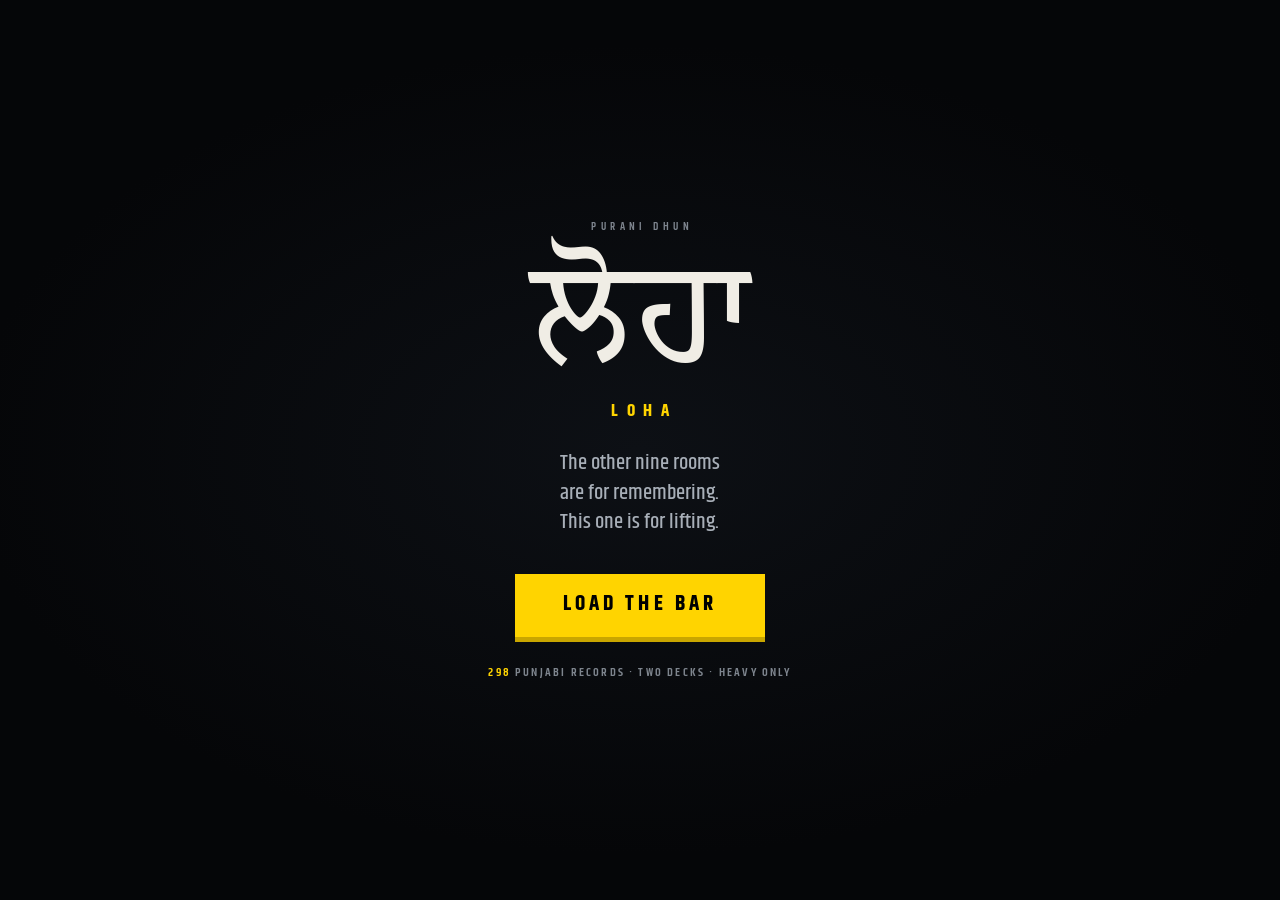
==== gym.html @ 345adf49 "Loha: give the gym playlist its own page, and two decks The tenth room is gone from the main site. N" ====
<!doctype html>
<html lang="en" data-gym>
<head>
<meta charset="utf-8">
<meta name="viewport" content="width=device-width, initial-scale=1, viewport-fit=cover">
<title>Loha — Gym Playlist | Purani Dhun</title>
<meta name="description" content="Punjabi gym playlist. Sidhu Moose Wala, Karan Aujla, Ninja, Varinder Brar — heavy Punjabi records in an iron corridor that moves with the beat.">
<meta name="theme-color" content="#08090b">
<link rel="canonical" href="https://puranidhun.in/gym.html">
<meta property="og:type" content="website">
<meta property="og:url" content="https://puranidhun.in/gym.html">
<meta property="og:site_name" content="Purani Dhun">
<meta property="og:title" content="LOHA — ਲੋਹਾ · the gym playlist">
<meta property="og:description" content="The other nine rooms are for remembering. This one is for lifting. Heavy Punjabi records, in an iron corridor that moves with the beat.">
<meta property="og:image" content="https://puranidhun.in/assets/img/og.png?v=2">
<meta name="twitter:card" content="summary_large_image">
<meta name="twitter:title" content="LOHA — ਲੋਹਾ · the gym playlist">
<meta name="twitter:description" content="The other nine rooms are for remembering. This one is for lifting.">
<meta name="twitter:image" content="https://puranidhun.in/assets/img/og.png?v=2">
<link rel="icon" href="assets/img/favicon.svg" type="image/svg+xml">
<link rel="preconnect" href="https://fonts.googleapis.com">
<link rel="preconnect" href="https://fonts.gstatic.com" crossorigin>
<!-- Khand is the machine, same as the main site. Tiro Gurmukhi is the
     voice here rather than Tiro Devanagari: these are Punjabi records. -->
<link href="https://fonts.googleapis.com/css2?family=Khand:wght@500;600;700&family=Tiro+Gurmukhi&display=swap" rel="stylesheet">
<link rel="stylesheet" href="assets/css/loha.css">
</head>
<body>

<!-- the audio host: rendered, because browsers throttle a display:none
     iframe, but 1px and inert. No picture here either. -->
<div id="yt-host" aria-hidden="true"><div id="yt-player"></div></div>

<a class="skip" href="#deck">Skip to the player</a>

<!-- ══ the corridor ═════════════════════════════════════════════════
     A WebGL tunnel. If the context will not come up, the CSS behind it
     is a lit concrete floor and the page carries on without it. -->
<div id="room" aria-hidden="true"><canvas id="bg"></canvas></div>
<div id="vig" aria-hidden="true"></div>
<div id="grain" aria-hidden="true"></div>

<!-- The room shakes and the type shakes. The CONTROLS DO NOT: a key you
     have to chase around the screen is a broken key, and that goes double
     for anyone whose hands are not steady to begin with. -->
<div id="shell">

  <header id="top">
    <a class="back" href="/">&larr; <span>Purani Dhun</span></a>
    <p class="mark">
      <b class="mark__gur">ਲੋਹਾ</b>
      <span class="mark__lat">Loha &middot; Gym Playlist</span>
    </p>
    <p class="stat"><span id="n-now">--</span><i>/</i><span id="n-all">--</span></p>
  </header>

  <!-- the two decks. One page, one corridor, two playlists. -->
  <nav id="decks" aria-label="Playlists">
    <button class="deck-btn" type="button" data-deck="now" aria-pressed="true">
      <b>Now</b><span>2019 &rarr;</span>
    </button>
    <button class="deck-btn" type="button" data-deck="era" aria-pressed="false">
      <b>The Era</b><span>2005&ndash;18</span>
    </button>
  </nav>

  <main id="deck">
    <div id="type">
      <p class="cue" id="cue">Loaded</p>
      <h1 class="title" id="title">&nbsp;</h1>
      <p class="by" id="by">&nbsp;</p>
      <p class="tags"><span id="year"></span><span id="film"></span></p>
    </div>

    <!-- the bar: a lift, not a scrub. It loads with plates as the song runs -->
    <div class="bar">
      <span class="bar__t" id="t-now">0:00</span>
      <div class="bar__rail">
        <div class="bar__fill" id="fill"></div>
        <div class="bar__beat" id="beatbar"></div>
        <input id="seek" type="range" min="0" max="1000" value="0" step="1" aria-label="Seek">
      </div>
      <span class="bar__t" id="t-all">0:00</span>
    </div>

    <div class="keys">
      <button id="k-prev" class="key" type="button" aria-label="Previous track">
        <svg viewBox="0 0 24 24" aria-hidden="true"><path d="M18 5v14L8 12zM7 5v14"/></svg>
      </button>
      <button id="k-play" class="key key--go" type="button" aria-label="Play" aria-pressed="false">
        <svg class="i-play" viewBox="0 0 24 24" aria-hidden="true"><path d="M8 5l12 7-12 7z"/></svg>
        <svg class="i-pause" viewBox="0 0 24 24" aria-hidden="true"><path d="M8 5h3v14H8zM14 5h3v14h-3z"/></svg>
      </button>
      <button id="k-next" class="key" type="button" aria-label="Next track">
        <svg viewBox="0 0 24 24" aria-hidden="true"><path d="M6 5v14l10-7zM17 5v14"/></svg>
      </button>
    </div>
  </main>

  <footer id="bot">
    <div class="rack">
      <button id="k-shuffle" class="chip" type="button" aria-pressed="false">Shuffle</button>
      <button id="k-tap" class="chip" type="button" aria-label="Tap the tempo">
        Tap <b id="bpm">--</b>
      </button>
      <label class="slide">
        <span>Force</span>
        <input id="force" type="range" min="0" max="100" value="70" step="1" aria-label="Force — how hard the room reacts">
      </label>
      <label class="slide slide--vol">
        <span>Vol</span>
        <input id="vol" type="range" min="0" max="100" value="85" step="1" aria-label="Volume">
      </label>
      <button id="k-haptic" class="chip" type="button" aria-pressed="false">Haptics</button>
      <a id="src" class="chip" href="#" target="_blank" rel="noopener">Source</a>
      <button id="k-list" class="chip chip--n" type="button" aria-expanded="false" aria-controls="list">
        <b id="list-n">0</b> tracks
      </button>
    </div>
  </footer>
</div>

<!-- ══ the door ═════════════════════════════════════════════════════ -->
<div id="gate" role="dialog" aria-modal="true" aria-labelledby="gate-h">
  <div class="gate__in">
    <p class="gate__kick">Purani Dhun</p>
    <h2 id="gate-h" class="gate__mark"><b>ਲੋਹਾ</b><span>Loha</span></h2>
    <p class="gate__line">The other nine rooms are for remembering.
      This one is for lifting.</p>
    <button id="gate-go" type="button" class="gate__key">Load the bar</button>
    <p class="gate__fine"><span id="gate-n">0</span> Punjabi records &middot;
      two decks &middot; heavy only</p>
  </div>
</div>

<!-- ══ the rack ═════════════════════════════════════════════════════ -->
<aside id="list" aria-label="Track list" hidden>
  <div class="list__bar">
    <input id="q" type="search" placeholder="Search a track or an artist…" aria-label="Search tracks" autocomplete="off">
    <button id="list-close" class="chip" type="button">Close</button>
  </div>
  <p class="list__count" id="list-count"></p>
  <ol class="list__rows" id="rows"></ol>
  <p class="list__none" id="none" hidden>Nothing under that name.</p>
</aside>

<script src="assets/js/gym-catalog.js"></script>
<script src="assets/js/corridor.js"></script>
<script src="assets/js/loha.js"></script>
</body>
</html>
---- assets/css/loha.css ----
/* ═══════════════════════════════════════════════════════════════════
   LOHA — ਲੋਹਾ
   The gym room, and the one page on this site that is not the board.
   ─────────────────────────────────────────────────────────────────
   Purani Dhun is swept cement, pale, and every control is a cassette
   deck key. None of that belongs here. This is the other end of the
   same street: a lit corridor in the dark, hazard paint, and type cut
   big enough to read from the floor with a bar on your back.

   What carries over is the discipline, not the palette. Still no
   photographs, still no dependencies, still one weight of meaning per
   element. Khand does the shouting because it already is the lettering
   on Indian shop boards; Tiro Gurmukhi says the name, because these are
   Punjabi records and Gurmukhi is their script.
   ─────────────────────────────────────────────────────────────────
   1  tokens
   2  reset
   3  the corridor, and what sits on it
   4  chrome: keys, chips, sliders
   5  top bar
   6  the deck
   7  the bar
   8  bottom rack
   9  the door
   10 the rack of tracks
   11 narrow screens
   12 reduced motion
   ═══════════════════════════════════════════════════════════════════ */

/* ── 1  tokens ──────────────────────────────────────────────────── */
:root{
  --void:#08090b;
  --steel:#14171c;
  --steel-2:#20252d;
  --edge:#333b45;
  --chalk:#f0ede5;
  --chalk-2:#a8afb8;      /* 7.4:1 on the void */
  --chalk-3:#7e858e;      /* 4.6:1 on the void — the dimmest legal ink */
  --haz:#ffd400;
  --haz-deep:#c9a600;
  --blood:#ff3b2d;
  --ice:#8ce9ff;

  --sign:'Khand','Nirmala UI','Segoe UI',system-ui,sans-serif;
  --gur:'Tiro Gurmukhi','Nirmala UI',Georgia,serif;

  --shell:clamp(1rem,3vw,2.6rem);
  --ease:cubic-bezier(.2,.7,.3,1);

  /* written every frame by loha.js */
  --split:0px;            /* chromatic split on the title */
  --pulse:0;              /* 0..1 beat envelope */
}

/* ── 2  reset ───────────────────────────────────────────────────── */
*,*::before,*::after{box-sizing:border-box}
html{-webkit-text-size-adjust:100%;color-scheme:dark}
body{
  margin:0;
  height:100svh;min-height:30rem;
  overflow:hidden;
  background:var(--void);
  color:var(--chalk);
  font-family:var(--sign);
  font-size:clamp(15px,.4vw + 14px,17px);
  line-height:1.4;
  -webkit-font-smoothing:antialiased;
}
h1,h2,p,ol,ul{margin:0}
ol,ul{list-style:none;padding:0}
a{color:inherit}
svg{display:block}
button,input{font:inherit;color:inherit}
:focus-visible{outline:2px solid var(--haz);outline-offset:3px}

#yt-host{position:fixed;left:0;bottom:0;width:1px;height:1px;overflow:hidden;opacity:.01;pointer-events:none}

.skip{
  position:fixed;top:-4rem;left:var(--shell);z-index:200;
  background:var(--haz);color:#000;padding:.6rem 1rem;
  text-decoration:none;font-weight:700;letter-spacing:.08em;
  text-transform:uppercase;transition:top .2s;
}
.skip:focus{top:.7rem}

/* ── 3  the corridor ────────────────────────────────────────────── */
/*  The corridor sits in a box larger than the window on every side, so
    the shake can throw it around without ever exposing an edge. */
#room{position:fixed;inset:-2.5rem;z-index:0;will-change:transform}
#bg{
  position:absolute;inset:0;width:100%;height:100%;
  display:block;
  /* what shows if WebGL never comes up: a lit floor, not a black hole */
  background:
    radial-gradient(ellipse 90% 55% at 50% 108%, #2a2f38 0%, transparent 70%),
    radial-gradient(ellipse 60% 40% at 50% 38%,  #1a1f26 0%, transparent 72%),
    linear-gradient(#07080a, #0d1014 60%, #050608);
}
/* a hard vignette over the top, so the type always has ground to sit on */
#vig{
  position:fixed;inset:0;z-index:1;pointer-events:none;
  background:
    radial-gradient(ellipse 62% 48% at 50% 46%, rgba(0,0,0,.72) 0%, rgba(0,0,0,.30) 45%, transparent 72%),
    linear-gradient(rgba(0,0,0,.80), transparent 26%, transparent 62%, rgba(0,0,0,.88));
}
/* dust on the lens: scanlines plus a static grain plate */
#grain{
  position:fixed;inset:-50%;z-index:2;pointer-events:none;opacity:.16;
  background-image:
    repeating-linear-gradient(0deg, rgba(0,0,0,.55) 0 1px, transparent 1px 3px),
    url("data:image/svg+xml;utf8,<svg xmlns='http://www.w3.org/2000/svg' width='140' height='140'><filter id='n'><feTurbulence type='fractalNoise' baseFrequency='.9' numOctaves='3'/></filter><rect width='140' height='140' filter='url(%23n)' opacity='.5'/></svg>");
  animation:drift .9s steps(3) infinite;
}
@keyframes drift{
  0%{transform:translate(0,0)}      33%{transform:translate(-2%,1.5%)}
  66%{transform:translate(1.5%,-1%)} 100%{transform:translate(0,0)}
}

/*  The shell holds everything you can touch and never moves. Only #type
    below rides the beat, and it has nothing clickable in it. */
#shell{
  position:fixed;inset:0;z-index:3;
  display:flex;flex-direction:column;
  padding:var(--shell);
  gap:.6rem;
}
#type{
  display:flex;flex-direction:column;align-items:center;gap:.5rem;
  will-change:transform;
}

/* ── 4  chrome ──────────────────────────────────────────────────── */
/*  A key here is a plate: square, heavy, bordered, and it goes DOWN
    and lights up when struck. Nothing is rounded and nothing glows on
    hover alone. */
.key{
  width:3.4rem;height:3.4rem;padding:0;
  display:grid;place-items:center;
  border:2px solid var(--edge);background:rgba(20,23,28,.72);
  color:var(--chalk);cursor:pointer;
  backdrop-filter:blur(3px);
  transition:border-color .12s var(--ease), background .12s var(--ease),
             transform .07s var(--ease), color .12s var(--ease);
}
.key svg{width:1.15rem;height:1.15rem;fill:currentColor}
.key:hover{border-color:var(--haz);color:var(--haz)}
.key:active{transform:translateY(3px) scale(.97);background:var(--haz);color:#000;border-color:var(--haz)}
.key--go{
  width:5rem;height:5rem;border-color:var(--haz);
  background:var(--haz);color:#000;
}
.key--go svg{width:1.7rem;height:1.7rem}
.key--go:hover{background:#fff0a0;border-color:#fff0a0;color:#000}
.key--go:active{transform:translateY(3px) scale(.97)}
.i-pause{display:none}
.key--go[aria-pressed="true"] .i-play{display:none}
.key--go[aria-pressed="true"] .i-pause{display:block}

.chip{
  border:1px solid var(--edge);background:rgba(12,14,18,.68);
  color:var(--chalk-2);cursor:pointer;text-decoration:none;
  padding:.42rem .8rem .38rem;
  font-weight:600;font-size:.82rem;letter-spacing:.12em;text-transform:uppercase;
  display:inline-flex;align-items:center;gap:.4rem;white-space:nowrap;
  backdrop-filter:blur(3px);
  transition:color .14s var(--ease), border-color .14s var(--ease),
             background .14s var(--ease), transform .07s var(--ease);
}
.chip:hover{color:var(--chalk);border-color:var(--chalk-3)}
.chip:active{transform:translateY(2px)}
.chip[aria-pressed="true"],.chip[aria-expanded="true"]{
  background:var(--haz);border-color:var(--haz);color:#000;
}
.chip b{font-weight:700;color:var(--haz);font-variant-numeric:tabular-nums}
.chip[aria-pressed="true"] b,.chip[aria-expanded="true"] b{color:#000}

.slide{display:flex;align-items:center;gap:.5rem}
.slide span{
  font-weight:600;font-size:.72rem;letter-spacing:.16em;
  text-transform:uppercase;color:var(--chalk-3);
}
input[type=range]{
  -webkit-appearance:none;appearance:none;background:none;cursor:pointer;
  height:18px;width:5.5rem;
}
input[type=range]::-webkit-slider-runnable-track{
  height:3px;background:linear-gradient(90deg,var(--haz) var(--p,0%),var(--edge) var(--p,0%));
}
input[type=range]::-moz-range-track{height:3px;background:var(--edge)}
input[type=range]::-moz-range-progress{height:3px;background:var(--haz)}
input[type=range]::-webkit-slider-thumb{
  -webkit-appearance:none;width:6px;height:16px;border-radius:0;
  background:var(--chalk);margin-top:-6.5px;
}
input[type=range]::-moz-range-thumb{width:6px;height:16px;border-radius:0;border:0;background:var(--chalk)}

/* ── 5  top bar ─────────────────────────────────────────────────── */
#top{
  flex:none;display:flex;align-items:flex-start;justify-content:space-between;
  gap:1rem;
}
.back{
  text-decoration:none;color:var(--chalk-3);
  font-weight:600;font-size:.78rem;letter-spacing:.14em;text-transform:uppercase;
  border-bottom:1px solid transparent;padding-bottom:.15rem;
  transition:color .16s, border-color .16s;
}
.back:hover{color:var(--haz);border-color:var(--haz)}
.mark{text-align:center;line-height:1}
.mark__gur{
  display:block;font-family:var(--gur);font-weight:400;
  font-size:clamp(1.5rem,4.2vw,2.3rem);color:var(--chalk);
}
.mark__lat{
  display:block;margin-top:.35rem;
  font-weight:600;font-size:.7rem;letter-spacing:.34em;
  text-transform:uppercase;color:var(--haz);padding-left:.34em;
}
.stat{
  font-weight:700;font-size:.82rem;letter-spacing:.1em;color:var(--chalk-3);
  font-variant-numeric:tabular-nums;
}
.stat i{font-style:normal;opacity:.5;margin:0 .2em}
.stat span:first-child{color:var(--haz)}

/* ── 6  the deck ────────────────────────────────────────────────── */
#deck{
  flex:1;min-height:0;
  display:flex;flex-direction:column;align-items:center;justify-content:center;
  gap:.5rem;text-align:center;
}
.cue{
  font-weight:600;font-size:.72rem;letter-spacing:.4em;text-transform:uppercase;
  color:var(--haz);padding-left:.4em;
}
/*  the title takes the whole room. The chromatic split is written from
    JS on the beat — two ghosts, red behind and ice in front, the way a
    misaligned print looks. */
.title{
  font-weight:700;line-height:.86;
  font-size:clamp(2.4rem,12vw,8.5rem);
  letter-spacing:-.015em;text-transform:uppercase;
  color:var(--chalk);
  text-wrap:balance;max-width:16ch;
  text-shadow:
    calc(var(--split) * -1) 0 rgba(255,59,45,.85),
    var(--split) 0 rgba(140,233,255,.75);
}
.by{
  font-weight:600;font-size:clamp(.9rem,2.2vw,1.15rem);
  letter-spacing:.2em;text-transform:uppercase;color:var(--chalk-2);
}
.tags{
  display:flex;gap:.9rem;justify-content:center;
  font-weight:600;font-size:.76rem;letter-spacing:.16em;
  text-transform:uppercase;color:var(--chalk-3);
  font-variant-numeric:tabular-nums;min-height:1.1em;
}
.tags span:empty{display:none}

/* ── 7  the bar ─────────────────────────────────────────────────── */
.bar{
  width:min(100%,52rem);display:flex;align-items:center;gap:.85rem;
  margin-top:.9rem;
}
.bar__t{
  font-weight:600;font-size:.82rem;color:var(--chalk-3);
  font-variant-numeric:tabular-nums;min-width:3.6ch;
}
.bar__rail{position:relative;flex:1;height:16px;min-width:0;background:rgba(8,9,11,.7);border:1px solid var(--edge)}
/* the plate stack: hazard diagonals, and they only exist where the song
   has actually got to */
.bar__fill{
  position:absolute;inset:1px auto 1px 1px;width:0;
  background-image:repeating-linear-gradient(-45deg,
    var(--haz) 0 7px, #0b0c0e 7px 14px);
  transition:width .18s linear;
}
/* the beat lands as a white edge riding the head of the stack */
.bar__beat{
  position:absolute;top:-3px;bottom:-3px;width:2px;left:0;
  background:var(--chalk);opacity:0;transform:translateX(-1px);
}
.bar__rail input[type=range]{
  position:absolute;inset:-8px 0;width:100%;height:auto;margin:0;opacity:0;cursor:pointer;
}

.keys{display:flex;align-items:center;gap:.9rem;margin-top:1.1rem}

/* ── 8  bottom rack ─────────────────────────────────────────────── */
#bot{flex:none}
.rack{
  display:flex;flex-wrap:wrap;align-items:center;justify-content:center;
  gap:.5rem .7rem;
}

/* ── 9  the door ────────────────────────────────────────────────── */
#gate{
  position:fixed;inset:0;z-index:50;
  display:grid;place-items:center;text-align:center;
  background:radial-gradient(ellipse 70% 60% at 50% 50%, #0d1015 0%, #050608 75%);
  transition:opacity .55s var(--ease), visibility .55s;
}
#gate[data-open]{opacity:0;visibility:hidden;pointer-events:none}
.gate__in{padding:var(--shell);max-width:36rem}
.gate__kick{
  font-weight:600;font-size:.7rem;letter-spacing:.4em;text-transform:uppercase;
  color:var(--chalk-3);margin-bottom:1.6rem;padding-left:.4em;
}
.gate__mark{line-height:.9}
.gate__mark b{
  display:block;font-family:var(--gur);font-weight:400;
  font-size:clamp(4rem,17vw,9rem);color:var(--chalk);
}
.gate__mark span{
  display:block;margin-top:.9rem;
  font-weight:700;font-size:clamp(.8rem,2.4vw,1.05rem);
  letter-spacing:.5em;text-transform:uppercase;color:var(--haz);padding-left:.5em;
}
.gate__line{
  margin:1.9rem auto 2.3rem;max-width:26ch;
  font-weight:500;font-size:clamp(1rem,2.6vw,1.3rem);
  color:var(--chalk-2);text-wrap:balance;
}
.gate__key{
  border:0;cursor:pointer;
  padding:1.05rem 3rem 1.1rem;
  background:var(--haz);color:#000;
  font-weight:700;font-size:clamp(1rem,2.6vw,1.3rem);
  letter-spacing:.2em;text-transform:uppercase;
  box-shadow:0 5px 0 var(--haz-deep);
  transition:transform .08s var(--ease), box-shadow .08s var(--ease), background .16s;
}
.gate__key:hover{background:#ffe250}
.gate__key:active{transform:translateY(5px);box-shadow:0 0 0 var(--haz-deep)}
.gate__fine{
  margin-top:1.7rem;
  font-weight:600;font-size:.76rem;letter-spacing:.18em;
  text-transform:uppercase;color:var(--chalk-3);
}
.gate__fine span{color:var(--haz);font-variant-numeric:tabular-nums}

/* ── 10  the rack of tracks ─────────────────────────────────────── */
#list{
  position:fixed;inset:0;z-index:40;
  /*  Opaque, not a tint: at 96% the corridor and a 6rem song title still
      read straight through the rows behind. A track list has to be a
      list. */
  background:
    radial-gradient(ellipse 80% 50% at 50% 0%, #12151b 0%, transparent 70%),
    #06070a;
  display:flex;flex-direction:column;
  opacity:0;transform:translateY(1.2rem);pointer-events:none;
  transition:opacity .28s var(--ease), transform .28s var(--ease);
}
/* an id selector outranks the UA's [hidden]{display:none}; say it here
   or the closed panel keeps eating clicks meant for the deck */
#list[hidden]{display:none}
#list[data-open]{opacity:1;transform:none;pointer-events:auto}
.list__bar{display:flex;gap:.9rem;align-items:center;padding:var(--shell) var(--shell) .8rem}
#q{
  flex:1;min-width:0;padding:.55rem 0;background:none;
  border:0;border-bottom:2px solid var(--edge);
  font-weight:600;font-size:clamp(1.1rem,3vw,1.7rem);
  letter-spacing:.06em;text-transform:uppercase;color:var(--chalk);
}
#q::placeholder{color:var(--chalk-3);text-transform:none;letter-spacing:.02em;font-weight:500}
#q:focus{outline:none;border-color:var(--haz)}
.list__count{
  padding:0 var(--shell) .6rem;
  font-weight:600;font-size:.76rem;letter-spacing:.18em;
  text-transform:uppercase;color:var(--chalk-3);font-variant-numeric:tabular-nums;
}
.list__rows{overflow-y:auto;flex:1;padding:0 var(--shell) 3rem}
.list__none{padding:3rem var(--shell);text-align:center;color:var(--chalk-3)}
.row{
  display:grid;grid-template-columns:3rem 1fr auto;gap:.1rem .9rem;
  align-items:center;width:100%;
  padding:.62rem .5rem;background:none;border:0;
  border-bottom:1px solid #1b1f26;text-align:left;cursor:pointer;
  transition:background .12s, padding-left .12s;
}
.row:hover{background:#12151a;padding-left:.85rem}
.row__i{
  grid-row:1 / span 2;font-weight:700;font-size:.95rem;color:var(--chalk-3);
  font-variant-numeric:tabular-nums;
}
.row__t{
  grid-column:2;grid-row:1;
  font-weight:700;font-size:1.05rem;letter-spacing:.05em;
  text-transform:uppercase;color:var(--chalk);line-height:1.2;
}
.row__a{grid-column:2;grid-row:2;font-weight:500;font-size:.86rem;color:var(--chalk-3)}
.row__s{
  grid-column:3;grid-row:1 / span 2;
  font-weight:600;font-size:.88rem;color:var(--chalk-3);font-variant-numeric:tabular-nums;
}
.row[aria-current="true"]{background:#171b21}
.row[aria-current="true"] .row__i,
.row[aria-current="true"] .row__t{color:var(--haz)}

/* ── 11  narrow screens ─────────────────────────────────────────── */
@media (max-width:760px){
  #shell{gap:.4rem}
  #top{gap:.5rem;align-items:center}
  /*  Three things across a 390px bar, and none of them may wrap: a
      two-line back link shoves the wordmark sideways and the whole
      header lists to one side. */
  .back,.mark__lat,.mark__gur,.stat{white-space:nowrap}
  .mark__gur{font-size:1.35rem}
  .mark__lat{letter-spacing:.2em;font-size:.58rem;margin-top:.25rem}
  .title{font-size:clamp(2rem,13vw,3.4rem);max-width:14ch}
  .keys{margin-top:.7rem;gap:.7rem}
  .rack{gap:.4rem .5rem}
  .slide--vol{display:none}
  .bar{margin-top:.6rem}
}
@media (max-width:420px){
  .chip{padding:.4rem .6rem .36rem;font-size:.74rem;letter-spacing:.08em}
  .slide{display:none}
  /* the arrow alone is the back link once there is no room for the words */
  .back span{display:none}
  .mark__lat{letter-spacing:.16em}
}
@media (pointer:coarse){
  .chip{padding:.62rem .8rem .58rem}
  .row{padding-block:.8rem}
  input[type=range]{height:30px}
}
/* a short landscape phone: give the type back to the corridor */
@media (max-height:520px){
  .title{font-size:clamp(1.6rem,7vw,2.6rem)}
  .cue,.tags{display:none}
  .keys{margin-top:.4rem}
  .key{width:2.8rem;height:2.8rem}
  .key--go{width:3.6rem;height:3.6rem}
}

/* ── 12  reduced motion ─────────────────────────────────────────── */
/*  The shake, the split and the strobing are the whole point of this
    page and are exactly what a vestibular disorder cannot take. On
    reduce, loha.js clamps Force to a floor and stops moving the shell;
    here the grain stops drifting and the transitions go away. */
@media (prefers-reduced-motion:reduce){
  *,*::before,*::after{
    animation-duration:.001ms !important;animation-iteration-count:1 !important;
    transition-duration:.001ms !important;
  }
  #grain{animation:none}
  .title{text-shadow:none}
}

/* ── 13  the two decks ──────────────────────────────────────────── */
/*  One page, two playlists. The switch is a pair of plates bolted to
    the wall, not a tab strip — the live one is painted hazard. */
#decks{
  flex:none;display:flex;justify-content:center;gap:.4rem;
  margin-top:.2rem;
}
.deck-btn{
  border:1px solid var(--edge);background:rgba(12,14,18,.7);
  color:var(--chalk-2);cursor:pointer;
  padding:.42rem 1.15rem .38rem;
  display:flex;flex-direction:column;align-items:center;gap:.05rem;
  backdrop-filter:blur(3px);
  transition:color .14s var(--ease), border-color .14s var(--ease),
             background .14s var(--ease), transform .07s var(--ease);
}
.deck-btn b{
  font-weight:700;font-size:.86rem;letter-spacing:.16em;text-transform:uppercase;
  line-height:1.1;
}
.deck-btn span{
  font-weight:600;font-size:.64rem;letter-spacing:.14em;
  color:var(--chalk-3);font-variant-numeric:tabular-nums;line-height:1.1;
}
.deck-btn:hover{color:var(--chalk);border-color:var(--chalk-3)}
.deck-btn:active{transform:translateY(2px)}
.deck-btn[aria-pressed="true"]{
  background:var(--haz);border-color:var(--haz);color:#000;
}
.deck-btn[aria-pressed="true"] span{color:rgba(0,0,0,.62)}

/* the tap key goes quiet once this track's tempo has actually been set */
#k-tap.is-set b{color:var(--ice)}
#k-tap.is-set[aria-pressed="true"] b{color:#000}

@media (max-width:420px){
  .deck-btn{padding:.36rem .7rem .32rem}
  .deck-btn b{font-size:.76rem;letter-spacing:.1em}
  .deck-btn span{font-size:.58rem}
}
@media (max-height:520px){
  #decks{margin-top:0}
  .deck-btn span{display:none}
}
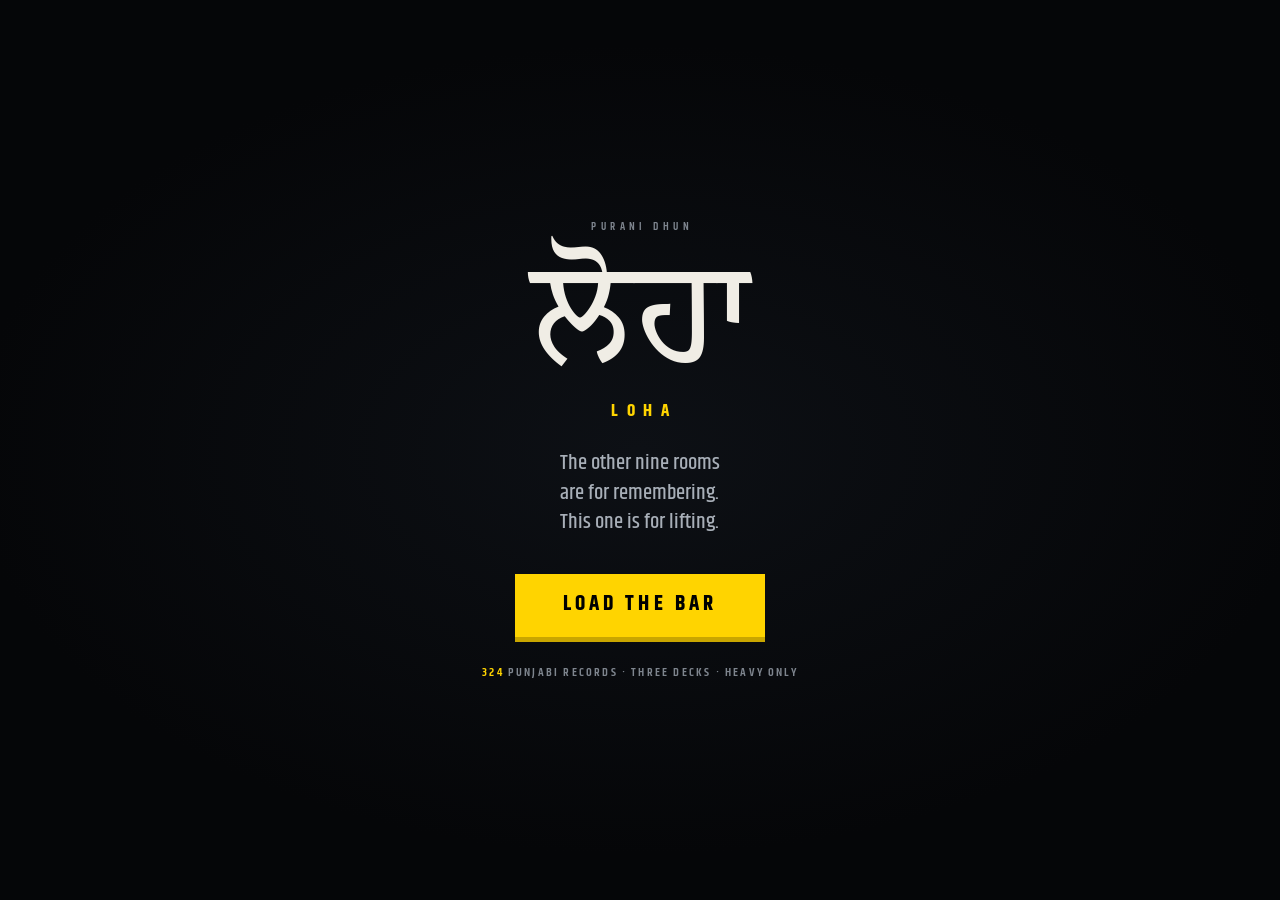
==== commit c06f4a8d: "Loha: a third deck, Badmashi, and a corridor that changes with it Gangster and outlaw Punjabi, from " ====
--- a/gym.html
+++ b/gym.html
@@ -54,13 +54,17 @@
     <p class="stat"><span id="n-now">--</span><i>/</i><span id="n-all">--</span></p>
   </header>
 
-  <!-- the two decks. One page, one corridor, two playlists. -->
+  <!-- Three decks. One page, one corridor, and the corridor changes
+       colour depending on which one you are standing in. -->
   <nav id="decks" aria-label="Playlists">
     <button class="deck-btn" type="button" data-deck="now" aria-pressed="true">
       <b>Now</b><span>2019 &rarr;</span>
     </button>
     <button class="deck-btn" type="button" data-deck="era" aria-pressed="false">
       <b>The Era</b><span>2005&ndash;18</span>
+    </button>
+    <button class="deck-btn" type="button" data-deck="badmashi" aria-pressed="false">
+      <b>Badmashi</b><span>&larr;2000&ndash;16</span>
     </button>
   </nav>
 
@@ -129,7 +133,7 @@
       This one is for lifting.</p>
     <button id="gate-go" type="button" class="gate__key">Load the bar</button>
     <p class="gate__fine"><span id="gate-n">0</span> Punjabi records &middot;
-      two decks &middot; heavy only</p>
+      three decks &middot; heavy only</p>
   </div>
 </div>
 
--- a/assets/css/loha.css
+++ b/assets/css/loha.css
@@ -450,9 +450,35 @@
   .title{text-shadow:none}
 }
 
-/* ── 13  the two decks ──────────────────────────────────────────── */
-/*  One page, two playlists. The switch is a pair of plates bolted to
-    the wall, not a tab strip — the live one is painted hazard. */
+/* ── 13  the three decks ────────────────────────────────────────── */
+/*  One page, three playlists. The switch is a row of plates bolted to
+    the wall, not a tab strip — the live one is painted in whatever the
+    room is lit with.
+
+    Each deck repaints the whole page, not just the corridor: the accent
+    token is swapped on <html data-deck>, so every chip, slider, underline
+    and lit key follows the room. Now is hazard yellow, the Era is
+    tungsten amber, Badmashi is red.
+
+    All three clear 4.5:1 on the void (#08090b) and carry black text when
+    a key is pressed down — 5.6:1 for the red, which is the tightest. */
+:root[data-deck="era"]{
+  --haz:#ff9c24;
+  --haz-deep:#c26f10;
+}
+:root[data-deck="badmashi"]{
+  --haz:#ff3b2d;
+  --haz-deep:#b3211a;
+  --ice:#ff9d94;
+}
+/*  Badmashi is the one deck that is not lit from above. The vignette
+    closes in and the ground goes to almost nothing, so the corridor is
+    doing the talking and the type sits in what is left. */
+:root[data-deck="badmashi"] #vig{
+  background:
+    radial-gradient(ellipse 62% 48% at 50% 46%, rgba(0,0,0,.80) 0%, rgba(0,0,0,.38) 45%, transparent 74%),
+    linear-gradient(rgba(0,0,0,.86), transparent 24%, transparent 60%, rgba(0,0,0,.92));
+}
 #decks{
   flex:none;display:flex;justify-content:center;gap:.4rem;
   margin-top:.2rem;
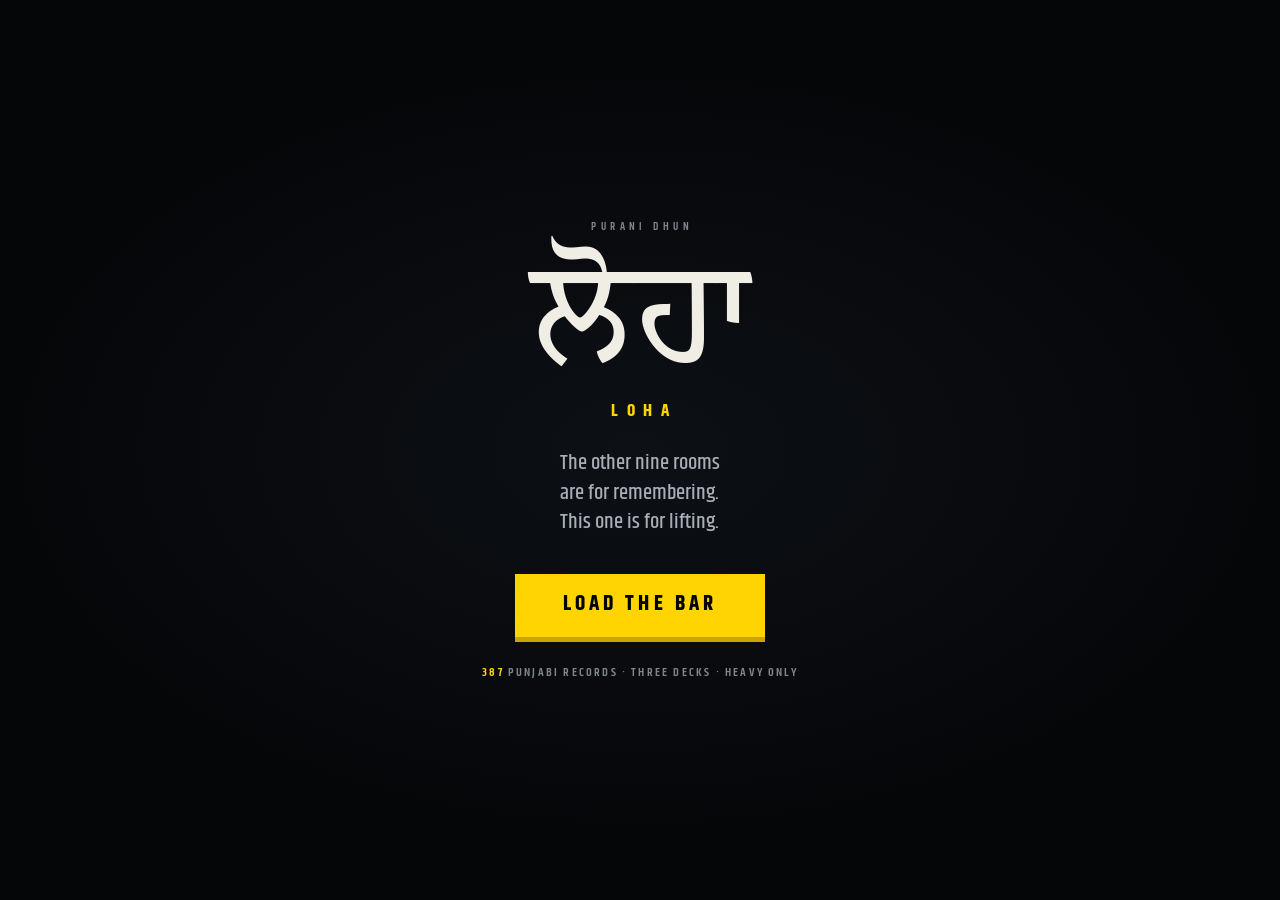
==== commit 57ed6789: "Loha: badmashi to 239 tracks, 2000-2016, and cut the filler Three things, all of them corrections.  " ====
--- a/gym.html
+++ b/gym.html
@@ -64,7 +64,7 @@
       <b>The Era</b><span>2005&ndash;18</span>
     </button>
     <button class="deck-btn" type="button" data-deck="badmashi" aria-pressed="false">
-      <b>Badmashi</b><span>&larr;2000&ndash;16</span>
+      <b>Badmashi</b><span>2000&ndash;16</span>
     </button>
   </nav>
 
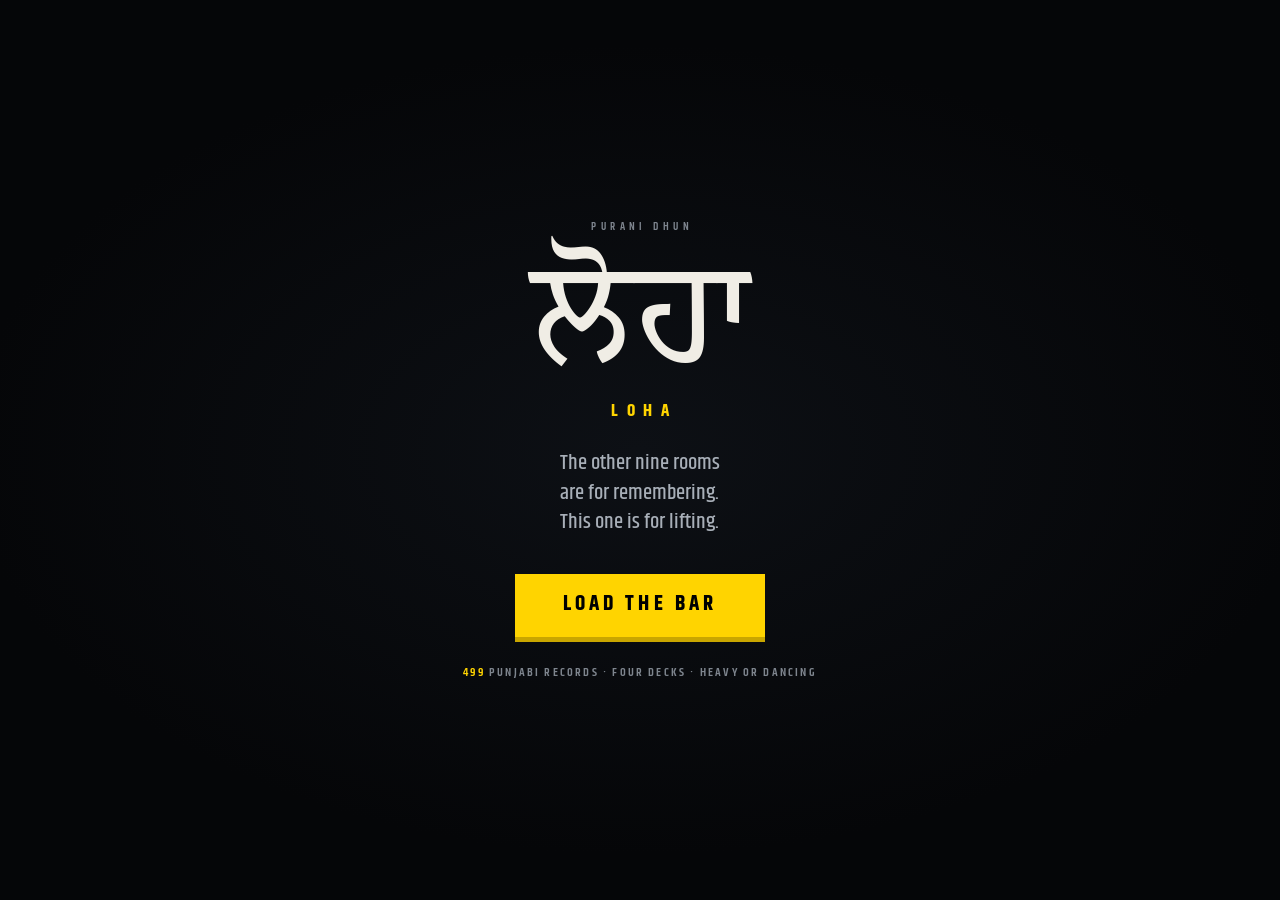
==== commit c240a210: "Loha: a fourth deck, Dance, and a lighting rig to go with it 191 Punjabi floor-fillers, 2000 to now." ====
--- a/gym.html
+++ b/gym.html
@@ -54,8 +54,9 @@
     <p class="stat"><span id="n-now">--</span><i>/</i><span id="n-all">--</span></p>
   </header>
 
-  <!-- Three decks. One page, one corridor, and the corridor changes
-       colour depending on which one you are standing in. -->
+  <!-- Four decks. One page, one corridor, and the corridor is a different
+       room in each: hazard yellow, tungsten, red on rust, and — for Dance
+       — the same corridor with a lighting rig patched into it. -->
   <nav id="decks" aria-label="Playlists">
     <button class="deck-btn" type="button" data-deck="now" aria-pressed="true">
       <b>Now</b><span>2019 &rarr;</span>
@@ -65,6 +66,9 @@
     </button>
     <button class="deck-btn" type="button" data-deck="badmashi" aria-pressed="false">
       <b>Badmashi</b><span>2000&ndash;16</span>
+    </button>
+    <button class="deck-btn" type="button" data-deck="dance" aria-pressed="false">
+      <b>Dance</b><span>2000&ndash;26</span>
     </button>
   </nav>
 
@@ -133,7 +137,7 @@
       This one is for lifting.</p>
     <button id="gate-go" type="button" class="gate__key">Load the bar</button>
     <p class="gate__fine"><span id="gate-n">0</span> Punjabi records &middot;
-      three decks &middot; heavy only</p>
+      four decks &middot; heavy or dancing</p>
   </div>
 </div>
 
--- a/assets/css/loha.css
+++ b/assets/css/loha.css
@@ -471,6 +471,14 @@
   --haz-deep:#b3211a;
   --ice:#ff9d94;
 }
+/*  Rani pink: the colour of every Punjabi wedding tent there has ever
+    been. 6.0:1 on the void, 6.4:1 against the black it carries when a key
+    is down — the widest margin of the four. */
+:root[data-deck="dance"]{
+  --haz:#ff3d9a;
+  --haz-deep:#b81f68;
+  --ice:#8ce9ff;
+}
 /*  Badmashi is the one deck that is not lit from above. The vignette
     closes in and the ground goes to almost nothing, so the corridor is
     doing the talking and the type sits in what is left. */
@@ -512,9 +520,19 @@
 #k-tap.is-set[aria-pressed="true"] b{color:#000}
 
 @media (max-width:420px){
-  .deck-btn{padding:.36rem .7rem .32rem}
-  .deck-btn b{font-size:.76rem;letter-spacing:.1em}
-  .deck-btn span{font-size:.58rem}
+  .deck-btn{padding:.36rem .6rem .32rem}
+  .deck-btn b{font-size:.74rem;letter-spacing:.07em}
+  .deck-btn span{font-size:.56rem;letter-spacing:.06em}
+  #decks{gap:.3rem}
+}
+/*  Four decks across a 320px screen. The year ranges are the first thing
+    to go — the names already say what each one is, and a rail you have to
+    scroll to find the fourth deck on is worse than a rail without dates. */
+@media (max-width:365px){
+  .deck-btn{padding:.34rem .42rem .3rem}
+  .deck-btn b{font-size:.68rem;letter-spacing:.03em}
+  .deck-btn span{display:none}
+  #decks{gap:.22rem}
 }
 @media (max-height:520px){
   #decks{margin-top:0}
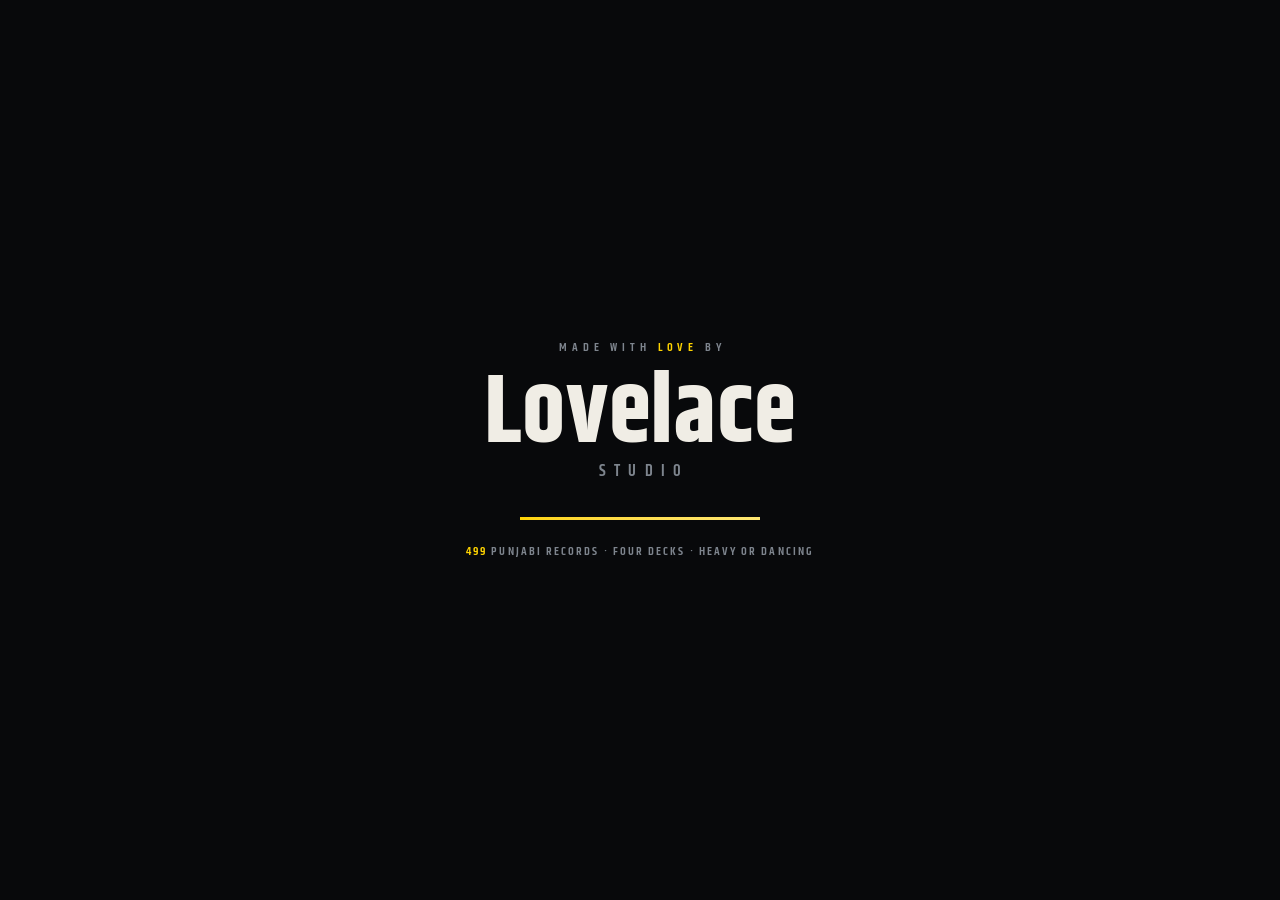
==== commit 496df5f1: "The transport, the rooms, English only, and a loading screen Five changes, plus three bugs found on " ====
--- a/gym.html
+++ b/gym.html
@@ -10,19 +10,23 @@
 <meta property="og:type" content="website">
 <meta property="og:url" content="https://puranidhun.in/gym.html">
 <meta property="og:site_name" content="Purani Dhun">
-<meta property="og:title" content="LOHA — ਲੋਹਾ · the gym playlist">
+<meta property="og:title" content="LOHA — the gym playlist">
 <meta property="og:description" content="The other nine rooms are for remembering. This one is for lifting. Heavy Punjabi records, in an iron corridor that moves with the beat.">
-<meta property="og:image" content="https://puranidhun.in/assets/img/og.png?v=2">
+<meta property="og:image" content="https://puranidhun.in/assets/img/og-gym.png?v=4">
+<meta property="og:image:width" content="1200">
+<meta property="og:image:height" content="630">
+<meta property="og:image:alt" content="Loha, lit at the end of a dark corridor in hazard yellow">
 <meta name="twitter:card" content="summary_large_image">
-<meta name="twitter:title" content="LOHA — ਲੋਹਾ · the gym playlist">
+<meta name="twitter:title" content="LOHA — the gym playlist">
 <meta name="twitter:description" content="The other nine rooms are for remembering. This one is for lifting.">
-<meta name="twitter:image" content="https://puranidhun.in/assets/img/og.png?v=2">
+<meta name="twitter:image" content="https://puranidhun.in/assets/img/og-gym.png?v=4">
 <link rel="icon" href="assets/img/favicon.svg" type="image/svg+xml">
 <link rel="preconnect" href="https://fonts.googleapis.com">
 <link rel="preconnect" href="https://fonts.gstatic.com" crossorigin>
-<!-- Khand is the machine, same as the main site. Tiro Gurmukhi is the
-     voice here rather than Tiro Devanagari: these are Punjabi records. -->
-<link href="https://fonts.googleapis.com/css2?family=Khand:wght@500;600;700&family=Tiro+Gurmukhi&display=swap" rel="stylesheet">
+<!-- Khand alone. The site used to set every wordmark twice, once in the
+     record's own script and once in Latin under it; it now sets each one
+     once, in Latin, and the second face is no longer needed. -->
+<link href="https://fonts.googleapis.com/css2?family=Khand:wght@500;600;700&display=swap" rel="stylesheet">
 <link rel="stylesheet" href="assets/css/loha.css">
 </head>
 <body>
@@ -48,8 +52,8 @@
   <header id="top">
     <a class="back" href="/">&larr; <span>Purani Dhun</span></a>
     <p class="mark">
-      <b class="mark__gur">ਲੋਹਾ</b>
-      <span class="mark__lat">Loha &middot; Gym Playlist</span>
+      <b class="mark__lat mark__lat--solo">Loha</b>
+      <span class="mark__lat">Gym Playlist</span>
     </p>
     <p class="stat"><span id="n-now">--</span><i>/</i><span id="n-all">--</span></p>
   </header>
@@ -121,6 +125,8 @@
       </label>
       <button id="k-haptic" class="chip" type="button" aria-pressed="false">Haptics</button>
       <a id="src" class="chip" href="#" target="_blank" rel="noopener">Source</a>
+      <a class="chip chip--go" href="max.html">Worldwide &rarr;</a>
+      <button id="k-made" class="chip chip--made" type="button">Made by Lovelace</button>
       <button id="k-list" class="chip chip--n" type="button" aria-expanded="false" aria-controls="list">
         <b id="list-n">0</b> tracks
       </button>
@@ -128,16 +134,20 @@
   </footer>
 </div>
 
-<!-- ══ the door ═════════════════════════════════════════════════════ -->
-<div id="gate" role="dialog" aria-modal="true" aria-labelledby="gate-h">
-  <div class="gate__in">
-    <p class="gate__kick">Purani Dhun</p>
-    <h2 id="gate-h" class="gate__mark"><b>ਲੋਹਾ</b><span>Loha</span></h2>
-    <p class="gate__line">The other nine rooms are for remembering.
-      This one is for lifting.</p>
-    <button id="gate-go" type="button" class="gate__key">Load the bar</button>
-    <p class="gate__fine"><span id="gate-n">0</span> Punjabi records &middot;
-      four decks &middot; heavy or dancing</p>
+<!-- ══ the loading screen ═══════════════════════════════════════════
+     It fills, then it lets you in. There used to be a button here, and
+     the button had a reason: a browser will not start audio without a
+     user gesture. So this keeps the gesture without demanding it — a
+     tap or a keypress during the load skips ahead AND unlocks the
+     audio, and if you just wait, you land on a cued player and press
+     play yourself. Nothing here pretends the sound started when it did
+     not. -->
+<div id="boot" role="status" aria-label="Loading Loha">
+  <div class="boot__in">
+    <p class="boot__kick">Made with <span class="boot__love">love</span> by</p>
+    <h2 class="boot__mark">Lovelace<span>Studio</span></h2>
+    <div class="boot__bar" aria-hidden="true"><i></i></div>
+    <p class="boot__fine"><span id="boot-n">0</span> Punjabi records &middot; four decks &middot; heavy or dancing</p>
   </div>
 </div>
 
@@ -153,7 +163,9 @@
 </aside>
 
 <script src="assets/js/gym-catalog.js"></script>
+<script src="assets/js/deck-gym.js"></script>
 <script src="assets/js/corridor.js"></script>
+<script src="assets/js/made.js"></script>
 <script src="assets/js/loha.js"></script>
 </body>
 </html>
--- a/assets/css/loha.css
+++ b/assets/css/loha.css
@@ -1,17 +1,30 @@
 /* ═══════════════════════════════════════════════════════════════════
-   LOHA — ਲੋਹਾ
-   The gym room, and the one page on this site that is not the board.
+   THE SYSTEM
+   Both pages load this file first. It is named loha.css because the gym
+   page is where it was worked out.
    ─────────────────────────────────────────────────────────────────
-   Purani Dhun is swept cement, pale, and every control is a cassette
-   deck key. None of that belongs here. This is the other end of the
-   same street: a lit corridor in the dark, hazard paint, and type cut
-   big enough to read from the floor with a bar on your back.
-
-   What carries over is the discipline, not the palette. Still no
-   photographs, still no dependencies, still one weight of meaning per
-   element. Khand does the shouting because it already is the lettering
-   on Indian shop boards; Tiro Gurmukhi says the name, because these are
-   Punjabi records and Gurmukhi is their script.
+   This began as the gym page's own stylesheet, against a main site that
+   was pale swept cement with cassette-deck keys. The two were opposites
+   on purpose, until the site went dark everywhere — at which point the
+   opposition was just two stylesheets doing the same job twice.
+
+   So everything here is shared: the tokens, the corridor layers, the
+   plate keys, the chips, the sliders, the door, the rack of tracks, and
+   the narrow-screen and reduced-motion rules for all of it.
+
+   What is NOT here is anything only one page has. index.html adds
+   dhun.css for the transport and the rooms; the gym pages add nothing.
+
+   One typeface, one script. Every wordmark and every title used to be
+   set twice — the record's own script big and the Latin underneath it —
+   and the site now sets each one once, in Latin. So Khand does all of
+   it and there is no second face to name.
+
+     --haz    the accent. Written from JS — the deck's colour on the gym
+              pages, the room's lead pigment on the main one.
+
+   Khand does the shouting on both, because it already is the lettering
+   on Indian shop boards.
    ─────────────────────────────────────────────────────────────────
    1  tokens
    2  reset
@@ -42,7 +55,6 @@
   --ice:#8ce9ff;
 
   --sign:'Khand','Nirmala UI','Segoe UI',system-ui,sans-serif;
-  --gur:'Tiro Gurmukhi','Nirmala UI',Georgia,serif;
 
   --shell:clamp(1rem,3vw,2.6rem);
   --ease:cubic-bezier(.2,.7,.3,1);
@@ -57,7 +69,12 @@
 html{-webkit-text-size-adjust:100%;color-scheme:dark}
 body{
   margin:0;
-  height:100svh;min-height:30rem;
+  height:100svh;
+  /*  There was a `min-height:30rem` here, and it was the whole of the
+      60px of dead scroll every page had in phone landscape: 30rem is
+      480px against a 420px viewport. It bought nothing — #shell is
+      position:fixed to the viewport, so the layout never once consulted
+      the height of the body. */
   overflow:hidden;
   background:var(--void);
   color:var(--chalk);
@@ -86,10 +103,19 @@
 /* ── 3  the corridor ────────────────────────────────────────────── */
 /*  The corridor sits in a box larger than the window on every side, so
     the shake can throw it around without ever exposing an edge. */
-#room{position:fixed;inset:-2.5rem;z-index:0;will-change:transform}
+/*  Both of these need to be bigger than the screen — #room so the shake
+    never reveals an edge, #grain so its drift never does. They used to
+    get that with a negative inset, but they are position:fixed, and a
+    fixed box is laid out against the viewport: body's overflow:hidden
+    cannot clip it and neither can overflow:clip on the root. The result
+    was 60px of real scroll on every page at phone-landscape height — you
+    could drag the whole interface off the top and find nothing under it.
+    So the boxes sit at inset:0 and CLIP, and the overhang moved inside
+    them, where it is somebody's child and can be clipped like one. */
+#room{position:fixed;inset:0;z-index:0;overflow:hidden}
 #bg{
-  position:absolute;inset:0;width:100%;height:100%;
-  display:block;
+  position:absolute;inset:-2.5rem;width:auto;height:auto;
+  display:block;will-change:transform;
   /* what shows if WebGL never comes up: a lit floor, not a black hole */
   background:
     radial-gradient(ellipse 90% 55% at 50% 108%, #2a2f38 0%, transparent 70%),
@@ -105,15 +131,18 @@
 }
 /* dust on the lens: scanlines plus a static grain plate */
 #grain{
-  position:fixed;inset:-50%;z-index:2;pointer-events:none;opacity:.16;
+  position:fixed;inset:0;z-index:2;pointer-events:none;opacity:.16;overflow:hidden;
   background-image:
     repeating-linear-gradient(0deg, rgba(0,0,0,.55) 0 1px, transparent 1px 3px),
     url("data:image/svg+xml;utf8,<svg xmlns='http://www.w3.org/2000/svg' width='140' height='140'><filter id='n'><feTurbulence type='fractalNoise' baseFrequency='.9' numOctaves='3'/></filter><rect width='140' height='140' filter='url(%23n)' opacity='.5'/></svg>");
+  /*  The drift used to translate the whole layer, which is what made it
+      need the -50% inset. Moving the BACKGROUND instead gets the same
+      shimmer out of a box that never leaves the screen. */
   animation:drift .9s steps(3) infinite;
 }
 @keyframes drift{
-  0%{transform:translate(0,0)}      33%{transform:translate(-2%,1.5%)}
-  66%{transform:translate(1.5%,-1%)} 100%{transform:translate(0,0)}
+  0%{background-position:0 0, 0 0}        33%{background-position:0 -1px, -17px 9px}
+  66%{background-position:0 1px, 11px -6px} 100%{background-position:0 0, 0 0}
 }
 
 /*  The shell holds everything you can touch and never moves. Only #type
@@ -125,6 +154,10 @@
   gap:.6rem;
 }
 #type{
+  /*  Full width on purpose. As a shrink-to-fit column its clientWidth was
+      the width of its widest CHILD, and the title-fitting measurement in
+      app.js / loha.js needs the width actually available to it. */
+  width:100%;min-width:0;
   display:flex;flex-direction:column;align-items:center;gap:.5rem;
   will-change:transform;
 }
@@ -207,15 +240,30 @@
 }
 .back:hover{color:var(--haz);border-color:var(--haz)}
 .mark{text-align:center;line-height:1}
-.mark__gur{
-  display:block;font-family:var(--gur);font-weight:400;
-  font-size:clamp(1.5rem,4.2vw,2.3rem);color:var(--chalk);
-}
 .mark__lat{
   display:block;margin-top:.35rem;
   font-weight:600;font-size:.7rem;letter-spacing:.34em;
   text-transform:uppercase;color:var(--haz);padding-left:.34em;
 }
+/*  Every header reads the same way now: the name, then what the room is.
+    It used to be the name in the record's own script with the Latin
+    transliteration under it, which meant the top of each page said the
+    same word twice. */
+.mark__lat--solo{
+  margin-top:0;padding-left:0;
+  font-family:var(--sign);font-weight:700;
+  font-size:clamp(1.5rem,4.4vw,2.4rem);letter-spacing:.04em;
+  color:var(--chalk);
+}
+.mark__lat--solo + .mark__lat{margin-top:.3rem}
+
+/*  a chip that is a door to the other room rather than a control */
+.chip--go{
+  text-decoration:none;color:var(--haz);
+  border-color:color-mix(in srgb, var(--haz) 45%, transparent);
+}
+.chip--go:hover{background:var(--haz);border-color:var(--haz);color:#000}
+
 .stat{
   font-weight:700;font-size:.82rem;letter-spacing:.1em;color:var(--chalk-3);
   font-variant-numeric:tabular-nums;
@@ -241,7 +289,15 @@
   font-size:clamp(2.4rem,12vw,8.5rem);
   letter-spacing:-.015em;text-transform:uppercase;
   color:var(--chalk);
-  text-wrap:balance;max-width:16ch;
+  /*  One line, never two — loha.js measures the text and scales the
+      size down to fit rather than letting it wrap. */
+  /*  min-width:0 is load-bearing. A flex item defaults to
+      min-width:auto, which for nowrap text is the min-content width —
+      the whole title. That silently overrode max-width and let the box
+      grow to 862px inside a 320px screen, so the measuring code saw a
+      box that already fitted and never shrank anything. */
+  white-space:nowrap;max-width:100%;min-width:0;
+  overflow:hidden;text-overflow:ellipsis;
   text-shadow:
     calc(var(--split) * -1) 0 rgba(255,59,45,.85),
     var(--split) 0 rgba(140,233,255,.75);
@@ -294,51 +350,117 @@
   gap:.5rem .7rem;
 }
 
-/* ── 9  the door ────────────────────────────────────────────────── */
-#gate{
-  position:fixed;inset:0;z-index:50;
-  display:grid;place-items:center;text-align:center;
-  background:radial-gradient(ellipse 70% 60% at 50% 50%, #0d1015 0%, #050608 75%);
-  transition:opacity .55s var(--ease), visibility .55s;
-}
-#gate[data-open]{opacity:0;visibility:hidden;pointer-events:none}
-.gate__in{padding:var(--shell);max-width:36rem}
-.gate__kick{
-  font-weight:600;font-size:.7rem;letter-spacing:.4em;text-transform:uppercase;
-  color:var(--chalk-3);margin-bottom:1.6rem;padding-left:.4em;
-}
-.gate__mark{line-height:.9}
-.gate__mark b{
-  display:block;font-family:var(--gur);font-weight:400;
-  font-size:clamp(4rem,17vw,9rem);color:var(--chalk);
-}
-.gate__mark span{
-  display:block;margin-top:.9rem;
-  font-weight:700;font-size:clamp(.8rem,2.4vw,1.05rem);
-  letter-spacing:.5em;text-transform:uppercase;color:var(--haz);padding-left:.5em;
-}
-.gate__line{
-  margin:1.9rem auto 2.3rem;max-width:26ch;
-  font-weight:500;font-size:clamp(1rem,2.6vw,1.3rem);
-  color:var(--chalk-2);text-wrap:balance;
-}
-.gate__key{
-  border:0;cursor:pointer;
-  padding:1.05rem 3rem 1.1rem;
-  background:var(--haz);color:#000;
-  font-weight:700;font-size:clamp(1rem,2.6vw,1.3rem);
-  letter-spacing:.2em;text-transform:uppercase;
-  box-shadow:0 5px 0 var(--haz-deep);
-  transition:transform .08s var(--ease), box-shadow .08s var(--ease), background .16s;
-}
-.gate__key:hover{background:#ffe250}
-.gate__key:active{transform:translateY(5px);box-shadow:0 0 0 var(--haz-deep)}
-.gate__fine{
-  margin-top:1.7rem;
-  font-weight:600;font-size:.76rem;letter-spacing:.18em;
+/* ── 9  the loading screen ──────────────────────────────────────── */
+/*  There used to be a door here with a button on it, and the button was
+    load-bearing: a browser will not start audio without a user gesture,
+    so the press that opened the door was also the press that unlocked
+    the sound. This replaces it with a screen that fills and then lets
+    you in on its own — and keeps the gesture opportunistically, because
+    a tap during the load still counts. See made.js's sibling logic in
+    app.js / loha.js. */
+#boot{
+  position:fixed;inset:0;z-index:60;
+  display:grid;place-items:center;padding:var(--shell);
+  background:var(--void);
+  transition:opacity .5s var(--ease), visibility .5s;
+}
+#boot[data-go]{opacity:0;visibility:hidden;pointer-events:none}
+.boot__in{text-align:center;max-width:34rem}
+.boot__kick{
+  font-weight:600;font-size:.72rem;letter-spacing:.42em;
+  text-transform:uppercase;color:var(--chalk-3);padding-left:.42em;
+  margin-bottom:1.15rem;
+}
+/*  The one word on the page that is allowed to be the accent colour and
+    not be a control. */
+.boot__love{color:var(--haz)}
+.boot__mark{
+  font-family:var(--sign);font-weight:700;line-height:.86;
+  font-size:clamp(2.8rem,11vw,6rem);letter-spacing:.01em;color:var(--chalk);
+}
+.boot__mark span{
+  display:block;margin-top:.5rem;
+  font-weight:600;font-size:clamp(.78rem,2.2vw,1rem);
+  letter-spacing:.52em;text-transform:uppercase;
+  color:var(--chalk-3);padding-left:.52em;
+}
+/*  The bar is the load, and it reaches the end exactly when the screen
+    goes. That is why it is a TRANSITION started from JS rather than a CSS
+    animation: an animation's clock starts at first paint, the exit timer's
+    clock starts when the script runs, and on a slow connection those are
+    not the same moment — the bar was still at nothing when the screen
+    left. Both are now started inside one requestAnimationFrame, so there
+    is a single clock and the two cannot drift. */
+.boot__bar{
+  width:min(15rem,60vw);height:3px;margin:2.4rem auto 0;
+  background:var(--edge);overflow:hidden;
+}
+.boot__bar i{
+  display:block;height:100%;width:100%;
+  background:linear-gradient(90deg, var(--haz), color-mix(in srgb, var(--haz) 55%, #fff));
+  transform:scaleX(0);transform-origin:0 50%;
+  transition:transform var(--boot, 2600ms) linear;
+}
+#boot[data-run] .boot__bar i{transform:scaleX(1)}
+.boot__fine{
+  margin-top:1.5rem;
+  font-weight:600;font-size:.72rem;letter-spacing:.18em;
   text-transform:uppercase;color:var(--chalk-3);
 }
-.gate__fine span{color:var(--haz);font-variant-numeric:tabular-nums}
+.boot__fine span{color:var(--haz);font-variant-numeric:tabular-nums}
+
+/* ── 9b  the studio credit, and the doors behind it ─────────────── */
+.chip--made{color:var(--chalk-3)}
+.chip--made:hover,.chip--made[aria-expanded="true"]{color:var(--chalk)}
+#made{
+  position:fixed;inset:0;z-index:55;
+  display:grid;place-items:center;padding:var(--shell);
+  background:rgba(5,6,8,.95);
+  opacity:0;transition:opacity .22s var(--ease);
+}
+#made[data-open]{opacity:1}
+.made__in{width:100%;max-width:52rem;text-align:center}
+.made__kick{
+  font-weight:600;font-size:.7rem;letter-spacing:.42em;
+  text-transform:uppercase;color:var(--chalk-3);padding-left:.42em;
+}
+.made__mark{
+  margin-top:.5rem;font-family:var(--sign);font-weight:700;
+  font-size:clamp(2.4rem,8vw,4.4rem);line-height:.9;
+  letter-spacing:.01em;color:var(--chalk);
+}
+.made__line{
+  margin:.9rem auto 2rem;max-width:34ch;
+  font-weight:500;font-size:clamp(.92rem,2.2vw,1.1rem);color:var(--chalk-2);
+}
+.made__doors{
+  display:grid;gap:.6rem;text-align:left;
+  grid-template-columns:repeat(3, minmax(0, 1fr));
+}
+.door{
+  display:flex;flex-direction:column;gap:.16rem;
+  padding:1.05rem 1.1rem 1.1rem;text-decoration:none;
+  border:1px solid var(--edge);background:rgba(12,14,18,.72);
+  transition:border-color .14s var(--ease), background .14s var(--ease),
+             transform .07s var(--ease);
+}
+.door:hover{border-color:var(--haz);background:rgba(18,21,26,.9)}
+.door:active{transform:translateY(2px)}
+.door__name{
+  display:flex;align-items:center;gap:.4rem;
+  font-weight:700;font-size:1.05rem;letter-spacing:.06em;
+  text-transform:uppercase;color:var(--chalk);
+}
+.door__out{
+  width:.8em;height:.8em;flex:none;fill:none;stroke:var(--haz);
+  stroke-width:2.4;stroke-linecap:round;stroke-linejoin:round;
+}
+.door__sub{
+  font-weight:600;font-size:.68rem;letter-spacing:.16em;
+  text-transform:uppercase;color:var(--haz);
+}
+.door__line{margin-top:.35rem;font-size:.82rem;color:var(--chalk-3);line-height:1.35}
+.made__close{margin-top:1.6rem}
 
 /* ── 10  the rack of tracks ─────────────────────────────────────── */
 #list{
@@ -353,9 +475,17 @@
   opacity:0;transform:translateY(1.2rem);pointer-events:none;
   transition:opacity .28s var(--ease), transform .28s var(--ease);
 }
-/* an id selector outranks the UA's [hidden]{display:none}; say it here
-   or the closed panel keeps eating clicks meant for the deck */
-#list[hidden]{display:none}
+/*  An id selector outranks the UA's [hidden]{display:none}, so every
+    overlay on the site has to say this for itself or the closed panel
+    sits over the page eating clicks meant for the deck. This has now
+    caught three of them — the track rack, the room picker and the
+    studio dialog — so all three are listed here together rather than
+    each rediscovering it. */
+#list[hidden],#picker[hidden],#made[hidden]{display:none}
+/*  And a second line of defence: even mid-fade, a panel that is not
+    open must not be in the way. */
+#picker:not([data-open]),#made:not([data-open]){pointer-events:none}
+#picker[data-open],#made[data-open]{pointer-events:auto}
 #list[data-open]{opacity:1;transform:none;pointer-events:auto}
 .list__bar{display:flex;gap:.9rem;align-items:center;padding:var(--shell) var(--shell) .8rem}
 #q{
@@ -406,8 +536,7 @@
   /*  Three things across a 390px bar, and none of them may wrap: a
       two-line back link shoves the wordmark sideways and the whole
       header lists to one side. */
-  .back,.mark__lat,.mark__gur,.stat{white-space:nowrap}
-  .mark__gur{font-size:1.35rem}
+  .back,.mark__lat,.stat{white-space:nowrap}
   .mark__lat{letter-spacing:.2em;font-size:.58rem;margin-top:.25rem}
   .title{font-size:clamp(2rem,13vw,3.4rem);max-width:14ch}
   .keys{margin-top:.7rem;gap:.7rem}
@@ -450,18 +579,22 @@
   .title{text-shadow:none}
 }
 
-/* ── 13  the three decks ────────────────────────────────────────── */
-/*  One page, three playlists. The switch is a row of plates bolted to
-    the wall, not a tab strip — the live one is painted in whatever the
-    room is lit with.
+/* ── 13  the decks ──────────────────────────────────────────────── */
+/*  One page, four playlists — on either room. The switch is a row of
+    plates bolted to the wall, not a tab strip: the live one is painted in
+    whatever the room is lit with.
 
     Each deck repaints the whole page, not just the corridor: the accent
     token is swapped on <html data-deck>, so every chip, slider, underline
-    and lit key follows the room. Now is hazard yellow, the Era is
-    tungsten amber, Badmashi is red.
-
-    All three clear 4.5:1 on the void (#08090b) and carry black text when
-    a key is pressed down — 5.6:1 for the red, which is the tightest. */
+    and lit key follows the room.
+
+    The GYM room takes the warm half of the wheel — hazard yellow, tungsten
+    amber, red, rani pink — and the MAX room takes the cold half plus one
+    acid green, so the two pages can never be mistaken for one another.
+
+    Every accent clears 4.5:1 on the void (#08090b) and carries black text
+    when a key is pressed down. The tightest are Badmashi's red at 5.6:1
+    and Rap's violet at 6.3:1. */
 :root[data-deck="era"]{
   --haz:#ff9c24;
   --haz-deep:#c26f10;
@@ -482,6 +615,37 @@
 /*  Badmashi is the one deck that is not lit from above. The vignette
     closes in and the ground goes to almost nothing, so the corridor is
     doing the talking and the type sits in what is left. */
+/*  ── max.html ──────────────────────────────────────────────────
+    Iron is deliberately achromatic: a bare fluorescent tube over
+    concrete has no colour, and against four coloured rooms the absence
+    reads as its own thing. 17:1 on the void — the brightest on the site,
+    which is the point. */
+:root[data-deck="iron"]{
+  --haz:#e9eff6;
+  --haz-deep:#93a3b4;
+  --ice:#8ce9ff;
+}
+/*  Violet at 6.3:1, the tightest accent here and still well clear. */
+:root[data-deck="rap"]{
+  --haz:#a17bff;
+  --haz-deep:#6d4bd1;
+  --ice:#d9c8ff;
+}
+:root[data-deck="volt"]{
+  --haz:#22e0ff;
+  --haz-deep:#0d8fac;
+  --ice:#bff4ff;
+}
+/*  Safety green — the colour of the sign over the fire door, and the one
+    hue neither room had taken. 15.9:1. */
+:root[data-deck="rise"]{
+  --haz:#a6ff3d;
+  --haz-deep:#6aa81c;
+  --ice:#e2ffb8;
+}
+/*  Rap is the other room lit from the side rather than above: same
+    treatment as Badmashi, so the corridor carries it. */
+:root[data-deck="rap"] #vig,
 :root[data-deck="badmashi"] #vig{
   background:
     radial-gradient(ellipse 62% 48% at 50% 46%, rgba(0,0,0,.80) 0%, rgba(0,0,0,.38) 45%, transparent 74%),
@@ -495,7 +659,13 @@
   border:1px solid var(--edge);background:rgba(12,14,18,.7);
   color:var(--chalk-2);cursor:pointer;
   padding:.42rem 1.15rem .38rem;
-  display:flex;flex-direction:column;align-items:center;gap:.05rem;
+  /*  A plate is a target for a thumb, and the thumb belongs to someone
+      who is mid-set. Dropping the year sub-label at 365px shrank these to
+      24px tall — legible, and far too small to hit. The height is held
+      here so no breakpoint can take it below a reachable size. */
+  min-height:44px;
+  display:flex;flex-direction:column;align-items:center;justify-content:center;
+  gap:.05rem;
   backdrop-filter:blur(3px);
   transition:color .14s var(--ease), border-color .14s var(--ease),
              background .14s var(--ease), transform .07s var(--ease);
@@ -529,7 +699,7 @@
     to go — the names already say what each one is, and a rail you have to
     scroll to find the fourth deck on is worse than a rail without dates. */
 @media (max-width:365px){
-  .deck-btn{padding:.34rem .42rem .3rem}
+  .deck-btn{padding:.34rem .42rem .3rem;min-height:42px}
   .deck-btn b{font-size:.68rem;letter-spacing:.03em}
   .deck-btn span{display:none}
   #decks{gap:.22rem}
@@ -538,3 +708,15 @@
   #decks{margin-top:0}
   .deck-btn span{display:none}
 }
+
+/*  On a narrow screen the title is allowed past the shell's side padding.
+    It is the one element on the page long enough to need it, and at 320px
+    those two gutters are about a tenth of the usable width — the
+    difference between a title fitting and being ellipsised. */
+@media (max-width:480px){
+  .title{
+    width:calc(100% + var(--shell) * 2);
+    max-width:calc(100% + var(--shell) * 2);
+    margin-inline:calc(var(--shell) * -1);
+  }
+}
